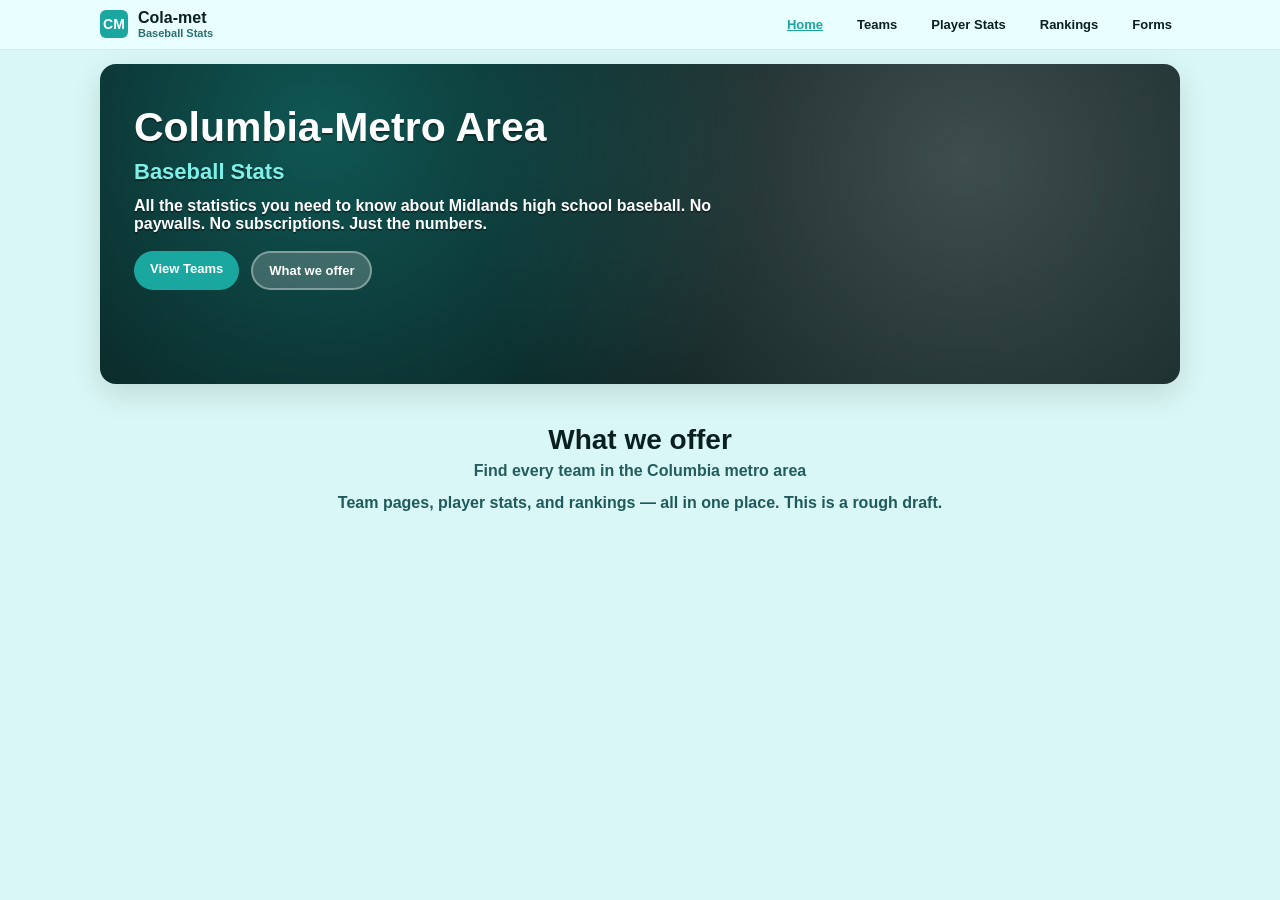
==== index.html @ f0e51bb8 "Add files via upload" ====
<!DOCTYPE html>
<html lang="en">
<head>
  <meta charset="UTF-8" />
  <meta name="viewport" content="width=device-width, initial-scale=1.0"/>
  <title>Cola-met Baseball Stats | Home</title>

  <!-- EXTERNAL CSS -->
  <link rel="stylesheet" href="styles.css">

  <!-- INTERNAL CSS (required) -->
  <style>
    /* Internal CSS example: slightly customize the Home hero spacing */
    .hero-inner { padding-top: 40px; }
    .offer-box { margin-top: 14px; }
  </style>
</head>

<body>
  <div class="page">
    <!-- Top Navigation -->
    <header class="topbar">
      <div class="container">
        <div class="nav">
          <div class="brand">
            <div class="logo-box">CM</div>
            <div>
              <div class="brand-title">Cola-met</div>
              <div class="brand-sub">Baseball Stats</div>
            </div>
          </div>

          <nav class="navlinks" aria-label="Main navigation">
            <a class="active" href="index.html">Home</a>
            <a href="teams.html">Teams</a>
            <a href="#" title="Not built yet">Player Stats</a>
            <a href="#" title="Not built yet">Rankings</a>
            <a href="#" title="Not built yet">Forms</a>
          </nav>
        </div>
      </div>
    </header>

    <!-- Hero -->
    <main class="container">
      <section class="hero">
        <div class="hero-inner">
          <h1>Columbia-Metro Area</h1>
          <h2>Baseball Stats</h2>

          <p>
            All the statistics you need to know about Midlands high school baseball.
            No paywalls. No subscriptions. Just the numbers.
          </p>

          <div class="btnrow">
            <a class="btn primary" href="teams.html">View Teams</a>

            <!-- INLINE CSS (required) -->
            <a class="btn secondary" href="#what-we-offer"
               style="border-width: 2px; font-weight: 900;">
              What we offer
            </a>
          </div>
        </div>
      </section>

      <!-- What we offer -->
      <section id="what-we-offer" class="section offer-box">
        <h3>What we offer</h3>
        <p class="sub">Find every team in the Columbia metro area</p>

        <!-- another inline style example is okay, but you only NEED at least one -->
        <p style="max-width: 820px; margin: 14px auto 0; text-align:center; font-weight:700; color:#1f5a5a;">
          Team pages, player stats, and rankings — all in one place. This is a rough draft.
        </p>
      </section>
    </main>
  </div>
</body>
</html>
---- styles.css ----
/* styles.css (EXTERNAL CSS) */
:root{
  --mint: #d9f7f6;
  --teal: #1aa7a0;
  --dark: #0f2a2a;
  --card: #ffffff;
  --shadow: 0 10px 30px rgba(0,0,0,.12);
  --radius: 16px;
  --max: 1080px;
  --text: #0a1f1f;
}

*{ box-sizing:border-box; }
body{
  margin:0;
  font-family: Arial, Helvetica, sans-serif;
  color: var(--text);
  background:#222; /* outside page background like your screenshot */
}

/* Page “canvas” */
.page{
  background: var(--mint);
  min-height: 100vh;
}

.container{
  width: min(var(--max), calc(100% - 40px));
  margin: 0 auto;
}

/* Top nav */
.topbar{
  background: #e9feff;
  border-bottom: 1px solid rgba(0,0,0,.08);
}

.nav{
  display:flex;
  align-items:center;
  justify-content:space-between;
  gap:16px;
  padding: 10px 0;
}

.brand{
  display:flex;
  align-items:center;
  gap:10px;
}

.logo-box{
  width:28px;
  height:28px;
  border-radius: 6px;
  background: var(--teal);
  display:grid;
  place-items:center;
  color:white;
  font-weight:bold;
  font-size:14px;
}

.brand-title{
  line-height:1.05;
  font-weight: 800;
}

.brand-sub{
  font-size: 11px;
  font-weight: 700;
  color: #2a6f6f;
}

.navlinks{
  display:flex;
  gap:18px;
  flex-wrap:wrap;
  align-items:center;
}

.navlinks a{
  text-decoration:none;
  font-weight:700;
  color:#0b1f1f;
  font-size: 13px;
  padding: 6px 8px;
  border-radius: 8px;
}

.navlinks a:hover{
  background: rgba(26,167,160,.14);
}

.navlinks a.active{
  color: var(--teal);
  text-decoration: underline;
}

/* Hero */
.hero{
  margin-top: 14px;
  border-radius: var(--radius);
  overflow:hidden;
  box-shadow: var(--shadow);
  position:relative;
  min-height: 320px;
  background: linear-gradient(120deg, rgba(0,0,0,.35), rgba(0,0,0,.25)),
              radial-gradient(circle at 20% 20%, rgba(26,167,160,.7), transparent 50%),
              radial-gradient(circle at 80% 30%, rgba(255,255,255,.3), transparent 55%),
              #0e2a2a;
}

.hero-inner{
  padding: 34px;
  color: white;
}

.hero h1{
  margin: 0 0 8px 0;
  font-size: clamp(28px, 3.2vw, 44px);
  text-shadow: 0 2px 0 rgba(0,0,0,.35);
}

.hero h2{
  margin: 0 0 12px 0;
  font-size: clamp(16px, 2vw, 22px);
  color: #7ff0e9;
  font-weight: 800;
  text-shadow: 0 2px 0 rgba(0,0,0,.35);
}

.hero p{
  max-width: 640px;
  margin: 0 0 18px 0;
  font-weight: 700;
  text-shadow: 0 2px 0 rgba(0,0,0,.35);
}

.btnrow{ display:flex; gap:12px; flex-wrap:wrap; }

.btn{
  display:inline-block;
  padding: 10px 16px;
  border-radius: 999px;
  font-weight: 800;
  text-decoration:none;
  font-size: 13px;
}

.btn.primary{
  background: var(--teal);
  color:white;
}

.btn.secondary{
  background: rgba(255,255,255,.2);
  color:white;
  border: 1px solid rgba(255,255,255,.35);
}

.section{
  padding: 26px 0 34px;
}

.section h3{
  margin: 0;
  font-size: 28px;
  text-align:center;
  font-weight: 900;
}

.section p.sub{
  margin: 6px 0 0;
  text-align:center;
  font-weight: 700;
  color:#245d5d;
}

/* Teams page */
.page-title{
  text-align:center;
  padding: 18px 0 8px;
}

.page-title h1{
  margin: 4px 0 8px;
  font-size: 34px;
  font-weight: 900;
  text-shadow: 0 2px 0 rgba(255,255,255,.6);
}

.page-title p{
  margin:0;
  font-weight:700;
  color:#2b6f6f;
}

.searchbar{
  display:flex;
  justify-content:center;
  margin: 12px 0 18px;
}

.searchbar input{
  width: min(560px, 100%);
  padding: 10px 14px;
  border-radius: 10px;
  border: 1px solid rgba(0,0,0,.15);
  outline:none;
  box-shadow: 0 10px 20px rgba(0,0,0,.06);
}

.grid{
  display:grid;
  grid-template-columns: repeat(3, 1fr);
  gap: 18px;
  padding-bottom: 28px;
}

.card{
  background: var(--card);
  border-radius: var(--radius);
  box-shadow: var(--shadow);
  padding: 16px;
  text-align:center;
}

.badge{
  width: 96px;
  height: 96px;
  margin: 0 auto 10px;
  border-radius: 14px;
  display:grid;
  place-items:center;
  font-weight: 900;
  color:white;
  font-size: 26px;
}

.card h4{
  margin: 8px 0 6px;
  font-size: 15px;
  font-weight: 900;
}

.meta{
  margin: 0;
  font-size: 12px;
  font-weight: 800;
  color:#2b6f6f;
  line-height:1.55;
}

.footer-note{
  text-align:center;
  font-size: 11px;
  color:#2b6f6f;
  padding-bottom: 18px;
  font-weight:700;
}

/* Responsive */
@media (max-width: 900px){
  .grid{ grid-template-columns: 1fr; }
  .hero-inner{ padding: 22px; }
}
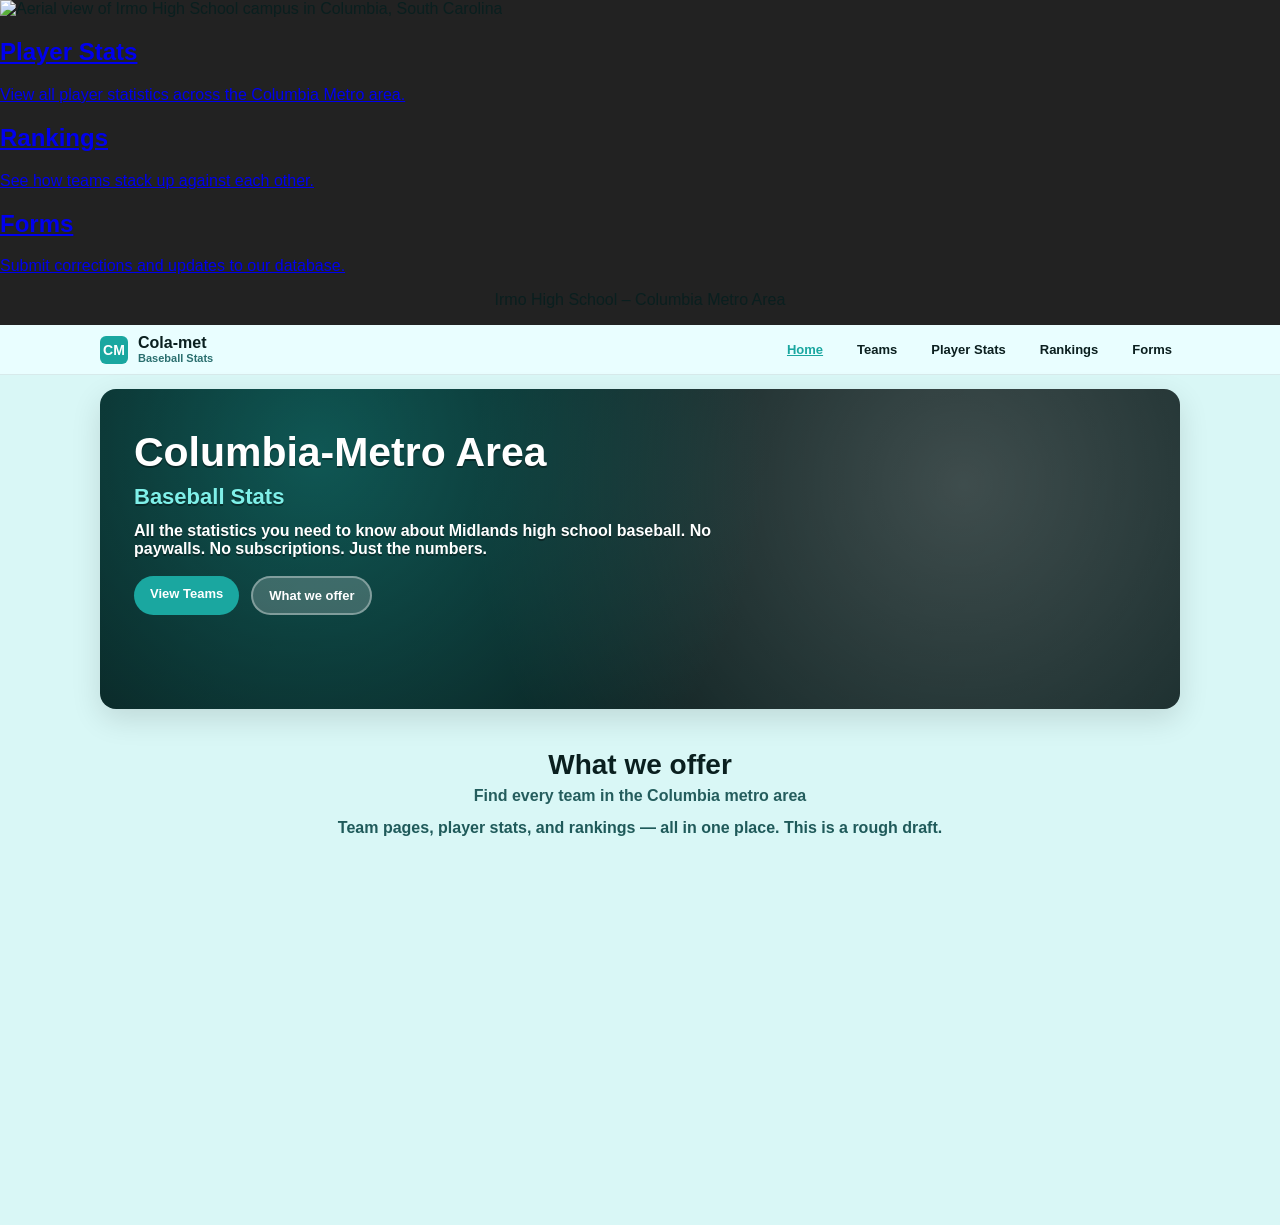
==== commit 8233b2c3: "index.html" ====
--- a/index.html
+++ b/index.html
@@ -5,6 +5,30 @@
   <meta name="viewport" content="width=device-width, initial-scale=1.0"/>
   <title>Cola-met Baseball Stats | Home</title>
 
+  <section class="hero-image">
+  <img src="images/irmo-high.jpg" alt="Aerial view of Irmo High School campus in Columbia, South Carolina">
+</section>
+
+<section class="home-links">
+  <a class="home-card" href="player-stats.html">
+    <h2>Player Stats</h2>
+    <p>View all player statistics across the Columbia Metro area.</p>
+  </a>
+
+  <a class="home-card" href="rankings.html">
+    <h2>Rankings</h2>
+    <p>See how teams stack up against each other.</p>
+  </a>
+
+  <a class="home-card" href="forms.html">
+    <h2>Forms</h2>
+    <p>Submit corrections and updates to our database.</p>
+  </a>
+</section>
+
+<p class="small" style="text-align:center; margin-top: 6px;">
+  Irmo High School – Columbia Metro Area
+</p>
   <!-- EXTERNAL CSS -->
   <link rel="stylesheet" href="styles.css">
 
@@ -33,9 +57,9 @@
           <nav class="navlinks" aria-label="Main navigation">
             <a class="active" href="index.html">Home</a>
             <a href="teams.html">Teams</a>
-            <a href="#" title="Not built yet">Player Stats</a>
-            <a href="#" title="Not built yet">Rankings</a>
-            <a href="#" title="Not built yet">Forms</a>
+            <a href="player-stats.html">Player Stats</a>
+            <a href="rankings.html">Rankings</a>
+            <a href="forms.html">Forms</a>
           </nav>
         </div>
       </div>
@@ -78,4 +102,4 @@
     </main>
   </div>
 </body>
-</html>+</html>
